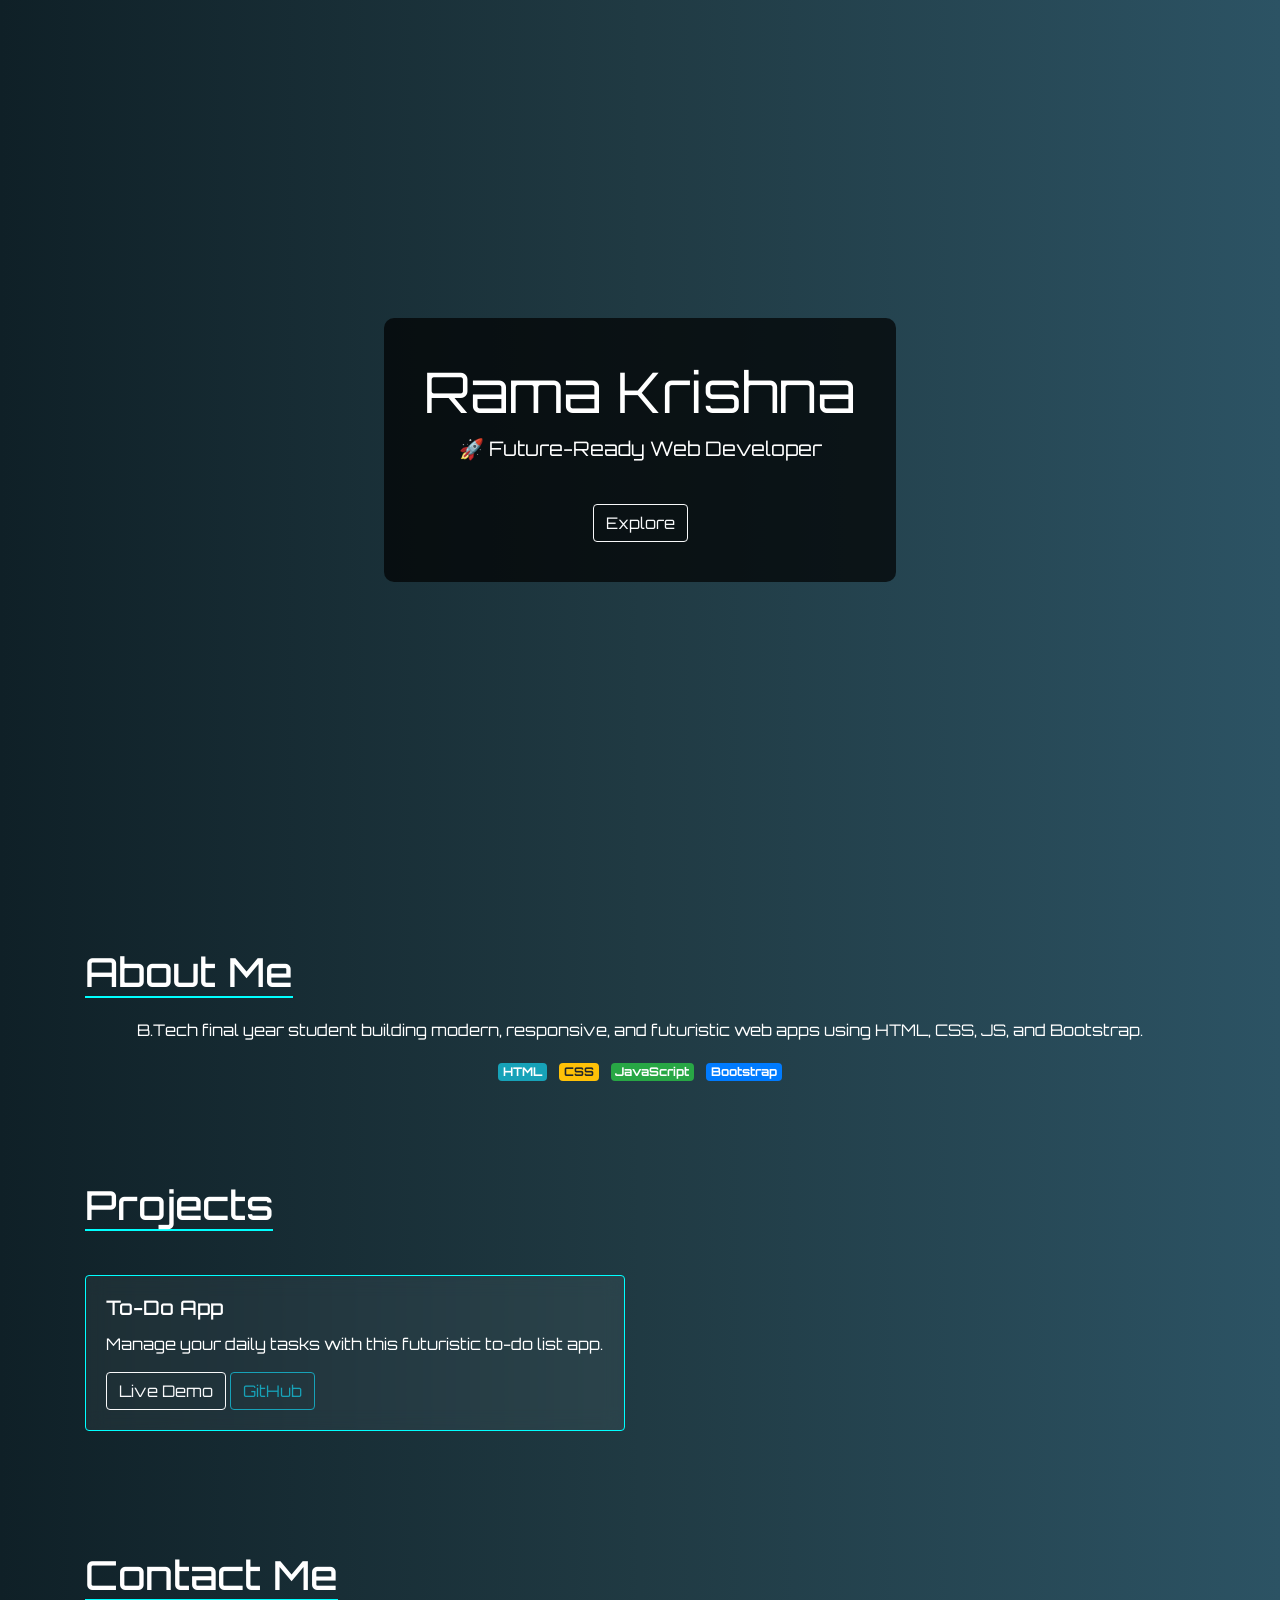
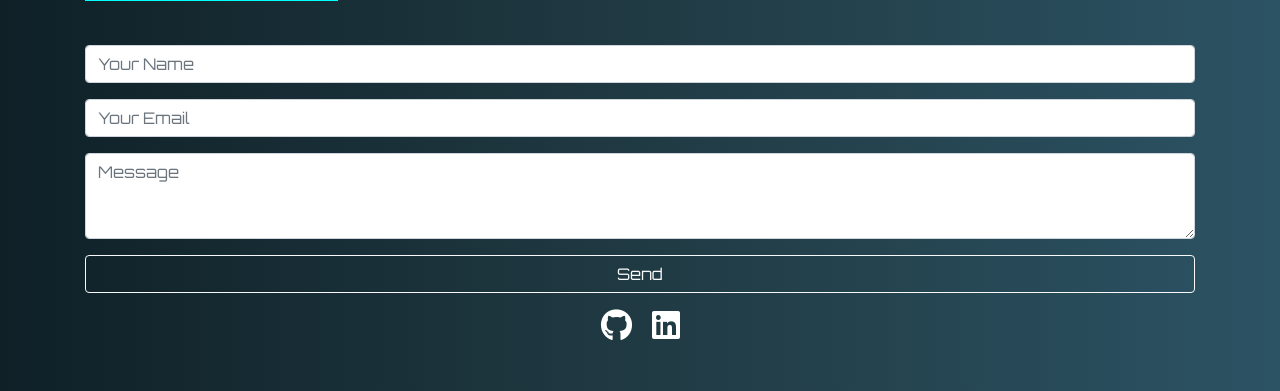
==== index.html @ 8abe4a3d "Add files via upload" ====
<!DOCTYPE html>
<html lang="en">
<head>
  <meta charset="UTF-8" />
  <meta name="viewport" content="width=device-width, initial-scale=1.0"/>
  <title>Rama Krishna | Web Developer</title>
  <link rel="stylesheet" href="https://stackpath.bootstrapcdn.com/bootstrap/4.5.2/css/bootstrap.min.css"/>
  <link rel="stylesheet" href="style.css"/>
  <link rel="stylesheet" href="https://cdnjs.cloudflare.com/ajax/libs/font-awesome/6.0.0-beta3/css/all.min.css"/>
  <link href="https://fonts.googleapis.com/css2?family=Orbitron:wght@400;700&display=swap" rel="stylesheet">
   <link rel="icon" href="image.png">
</head>
<body>

  <!-- Home Section -->
  <header class="text-center text-white futuristic-header">
    <div class="overlay">
      <h1 class="display-4">Rama Krishna</h1>
      <p class="lead">🚀 Future-Ready Web Developer</p>
      <a href="#about" class="btn btn-outline-light mt-4">Explore</a>
    </div>
  </header>

  <!-- About Section -->
  <section class="container text-white py-5" id="about">
    <h2 class="text-center futuristic-title">About Me</h2>
    <p class="text-center">B.Tech final year student building modern, responsive, and futuristic web apps using HTML, CSS, JS, and Bootstrap.</p>
    <div class="text-center mt-3">
      <span class="badge badge-info m-1">HTML</span>
      <span class="badge badge-warning m-1">CSS</span>
      <span class="badge badge-success m-1">JavaScript</span>
      <span class="badge badge-primary m-1">Bootstrap</span>
    </div>
  </section>

  <!-- Projects Section -->
  <section class="container text-white py-5" id="projects">
    <h2 class="text-center futuristic-title">Projects</h2>
    <div class="row mt-4">
      <div class="col-md-6 mb-4">
        <div class="card futuristic-card">
          
          <div class="card-body">
            <h5 class="card-title">To-Do App</h5>
            <p class="card-text">Manage your daily tasks with this futuristic to-do list app.</p>
            <a href="https://ramakrishna-143.github.io/SSTIMS250501/" class="btn btn-outline-light">Live Demo</a>
            <a href="https://github.com/ramakrishna-143/SSTIMS250501.git" class="btn btn-outline-info">GitHub</a>
          </div>
        </div>
      </div>
    </div>
  </section>

  <!-- Contact Section -->
  <section class="container text-white py-5" id="contact">
    <h2 class="text-center futuristic-title">Contact Me</h2>
    <form class="mt-4">
      <div class="form-group">
        <input type="text" class="form-control" placeholder="Your Name"/>
      </div>
      <div class="form-group">
        <input type="email" class="form-control" placeholder="Your Email"/>
      </div>
      <div class="form-group">
        <textarea class="form-control" rows="3" placeholder="Message"></textarea>
      </div>
      <button class="btn btn-outline-light btn-block">Send</button>
    </form>
    <div class="text-center mt-3">
      <a href="https://github.com/ramakrishna-143/"><i class="fab fa-github fa-2x text-white mx-2"></i></a>
      <a href="https://www.linkedin.com/in/rama-krishna-varanasu-b5a072350?utm_source=share&utm_campaign=share_via&utm_content=profile&utm_medium=android_app"><i class="fab fa-linkedin fa-2x text-white mx-2"></i></a>
    </div>
  </section>

  <script src="script.js"></script>
</body>
</html>
---- style.css ----
body {
  font-family: 'Orbitron', sans-serif;
 background: linear-gradient(to right, #0f2027, #203a43, #2c5364);
  margin: 0;
}
.futuristic-header {
  height: 100vh;
  background: url('https://images.unsplash.com/photo-1549921296-3a6b85e4f1cb?auto=format&fit=crop&w=1350&q=80') center/cover no-repeat;
  display: flex;
  align-items: center;
  justify-content: center;
  position: relative;
}
.futuristic-header .overlay {
  background-color: rgba(0, 0, 0, 0.7);
  padding: 40px;
  border-radius: 10px;
}
.futuristic-title {
  font-size: 2.5rem;
  border-bottom: 2px solid #0ff;
  display: inline-block;
  margin-bottom: 20px;
}
.futuristic-card {
  background: rgba(255, 255, 255, 0.05);
  border: 1px solid #0ff;
  backdrop-filter: blur(10px);
}
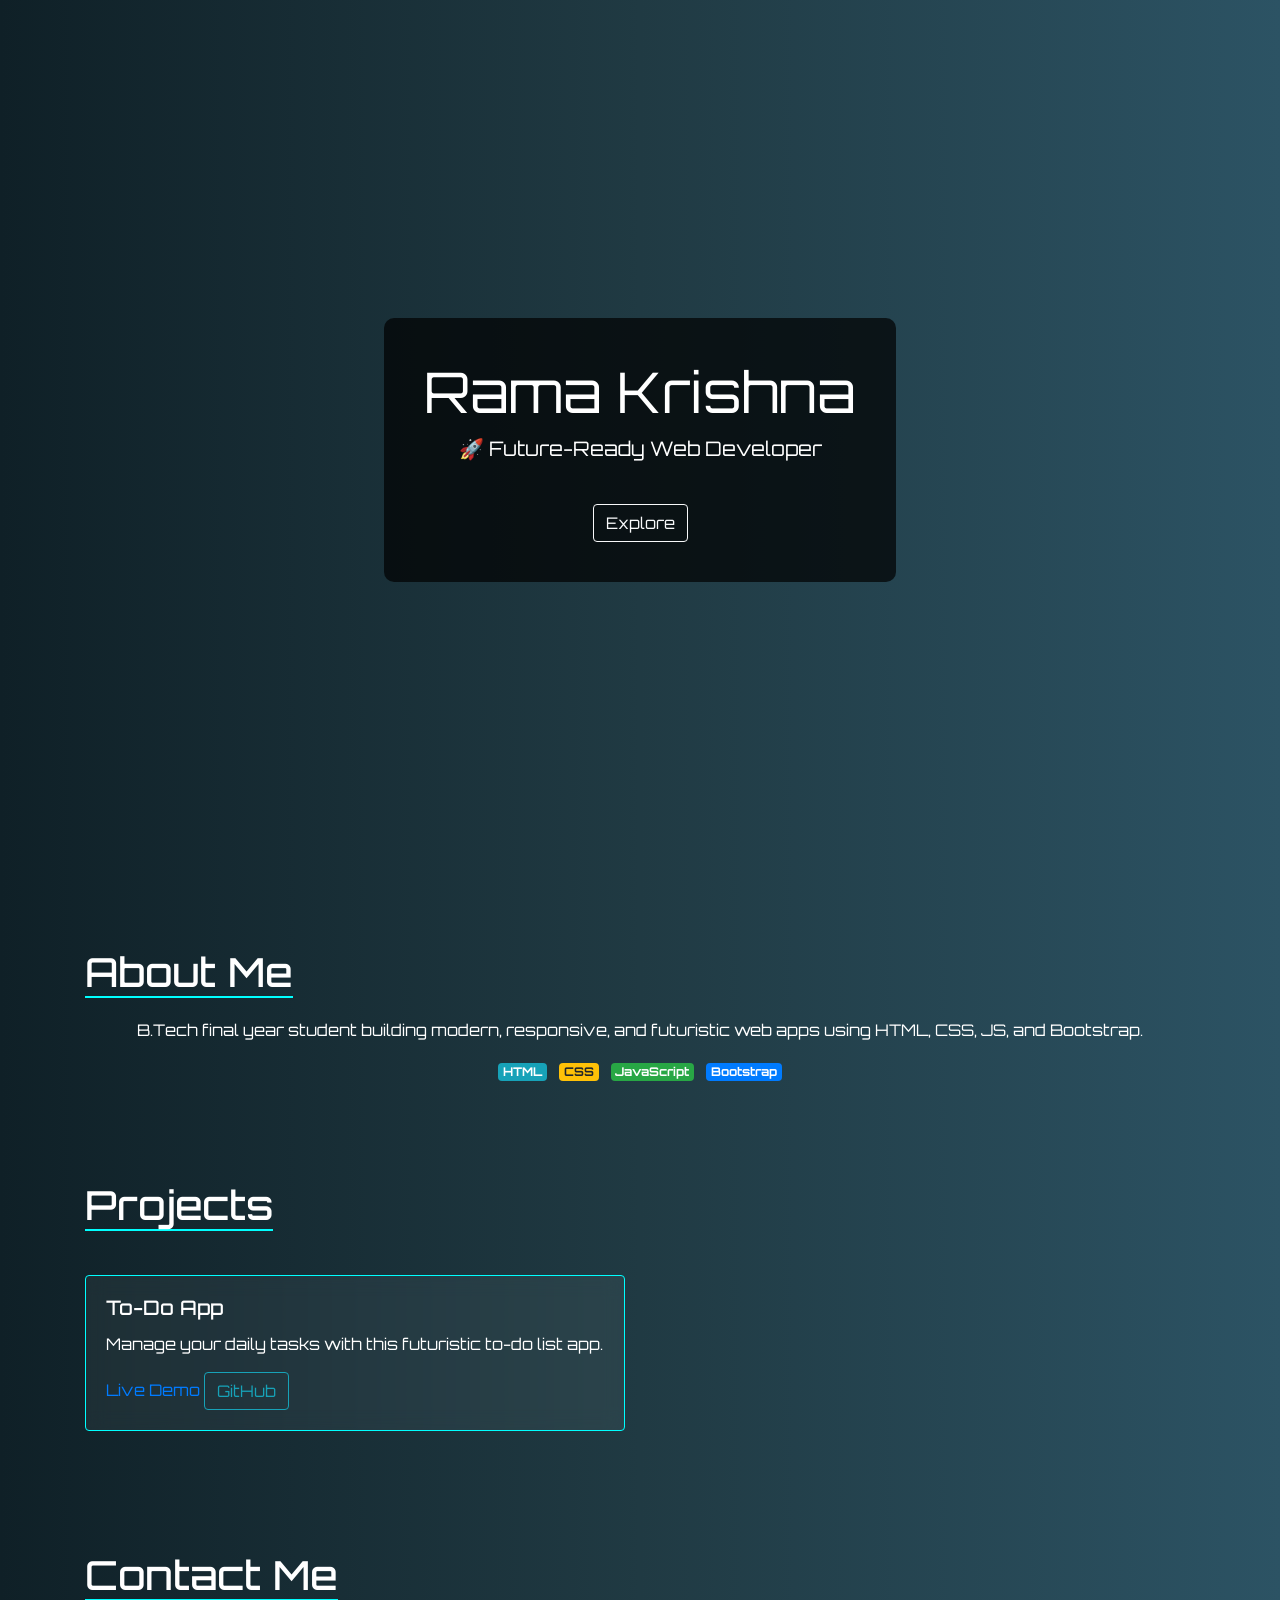
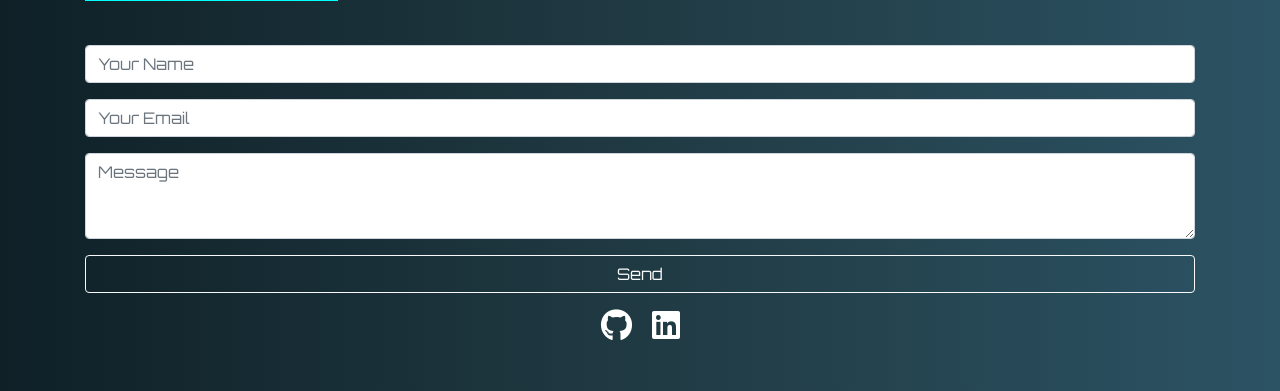
==== commit c99f5087: "Update index.html" ====
--- a/index.html
+++ b/index.html
@@ -43,7 +43,7 @@
           <div class="card-body">
             <h5 class="card-title">To-Do App</h5>
             <p class="card-text">Manage your daily tasks with this futuristic to-do list app.</p>
-            <a href="https://ramakrishna-143.github.io/SSTIMS250501/" class="btn btn-outline-light">Live Demo</a>
+            <a href="https://ramakrishna-143.github.io/Student-task-manager/">Live Demo</a>
             <a href="https://github.com/ramakrishna-143/SSTIMS250501.git" class="btn btn-outline-info">GitHub</a>
           </div>
         </div>
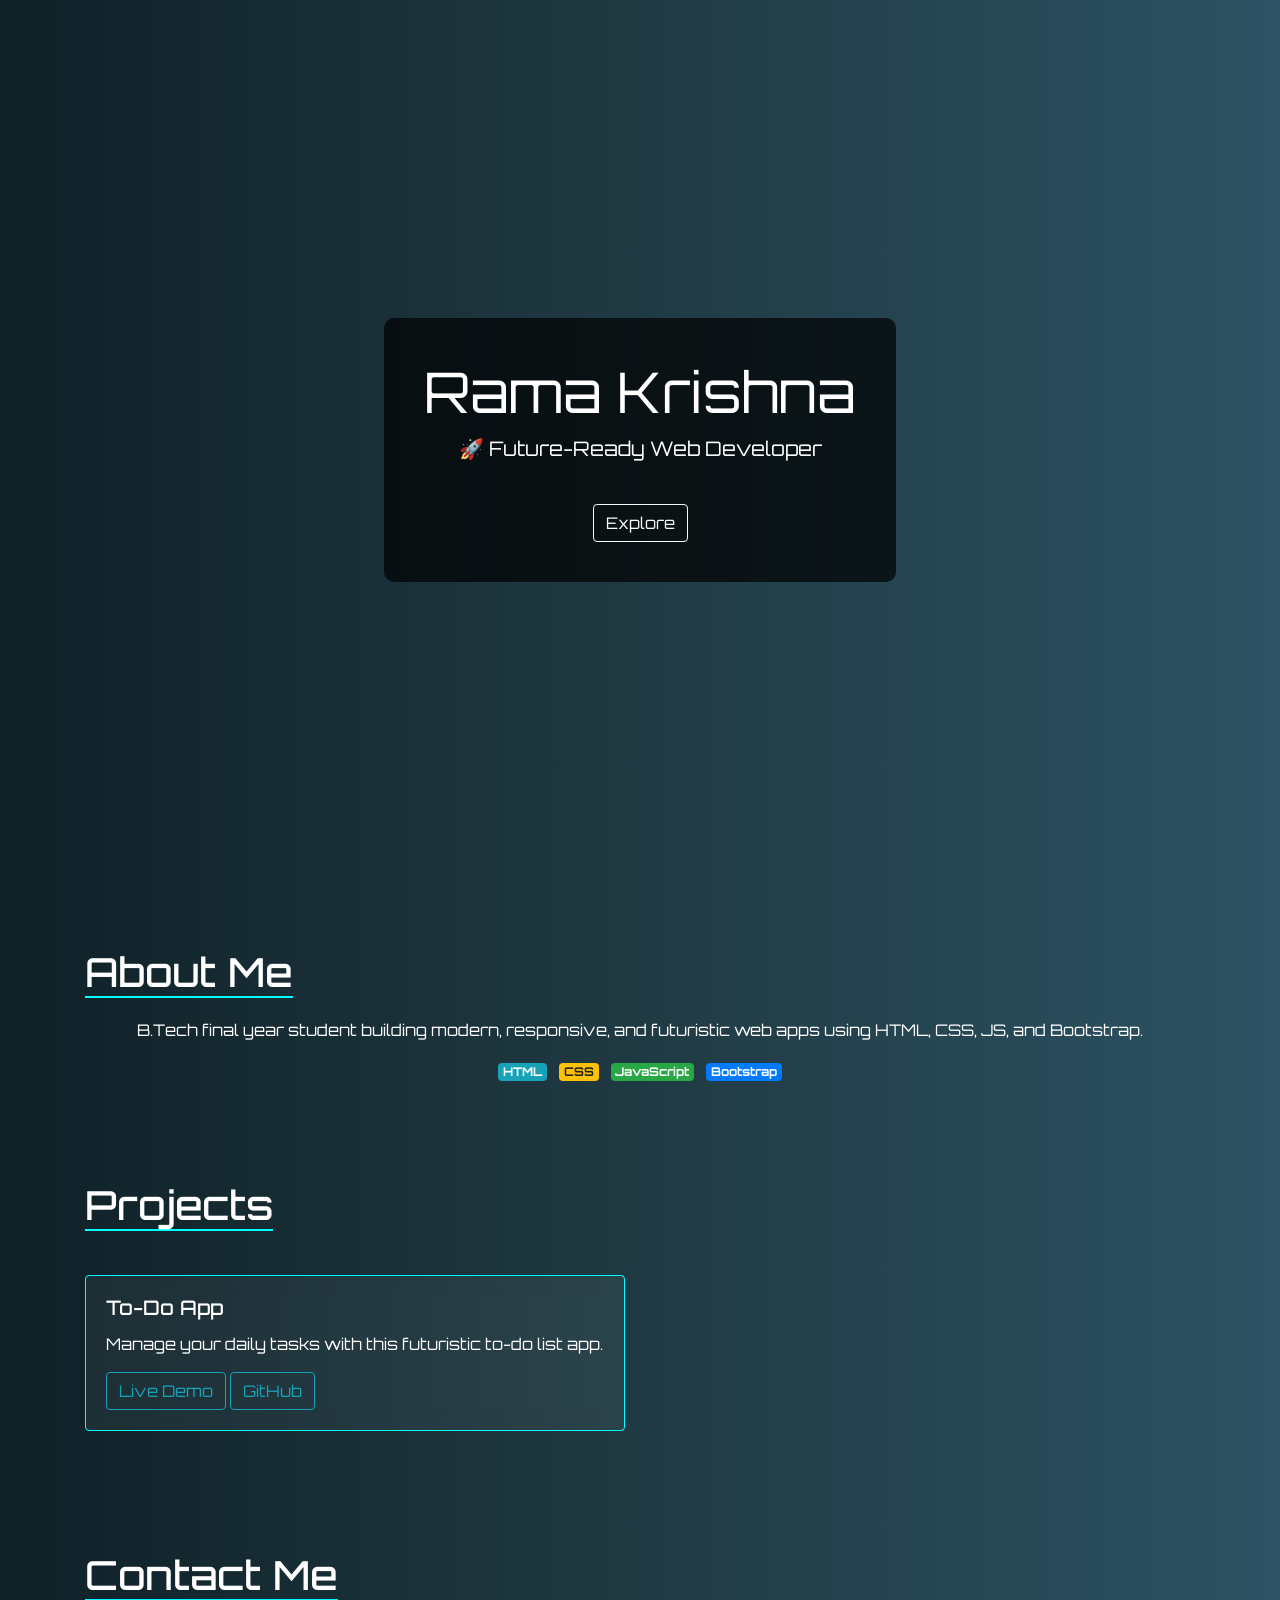
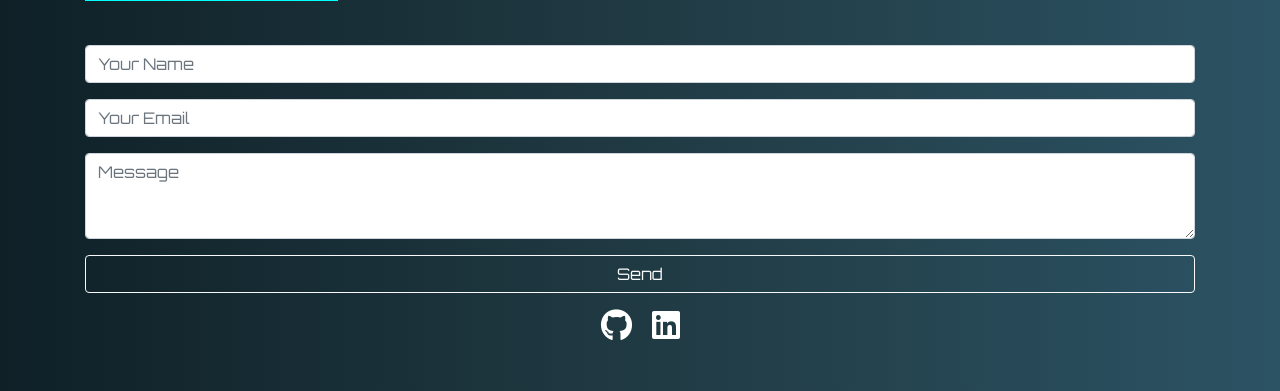
==== commit 34a9ec60: "Update index.html" ====
--- a/index.html
+++ b/index.html
@@ -43,8 +43,8 @@
           <div class="card-body">
             <h5 class="card-title">To-Do App</h5>
             <p class="card-text">Manage your daily tasks with this futuristic to-do list app.</p>
-            <a href="https://ramakrishna-143.github.io/Student-task-manager/">Live Demo</a>
-            <a href="https://github.com/ramakrishna-143/SSTIMS250501.git" class="btn btn-outline-info">GitHub</a>
+            <a href="https://ramakrishna-143.github.io/Student-task-manager/"class="btn btn-outline-info" >Live Demo</a>
+            <a href="https://github.com/ramakrishna-143/Student-task-manager.git" class="btn btn-outline-info">GitHub</a>
           </div>
         </div>
       </div>
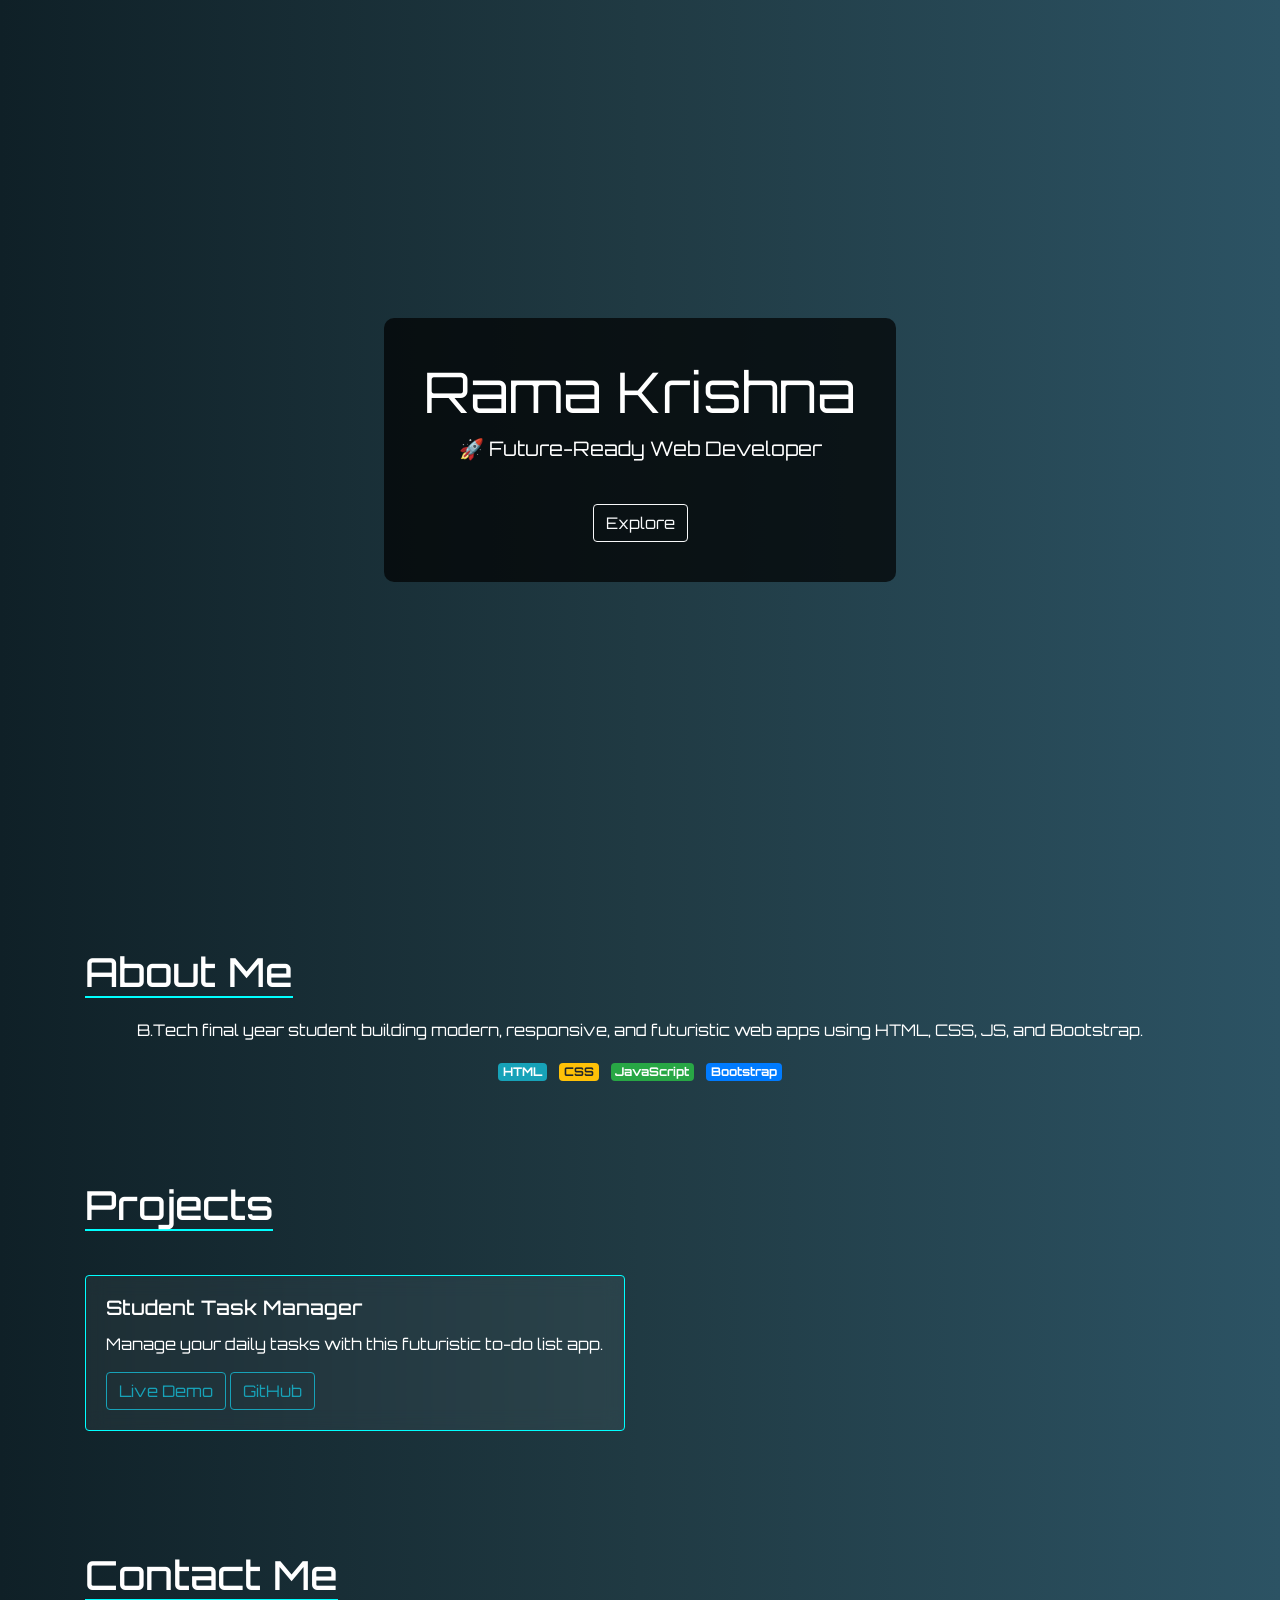
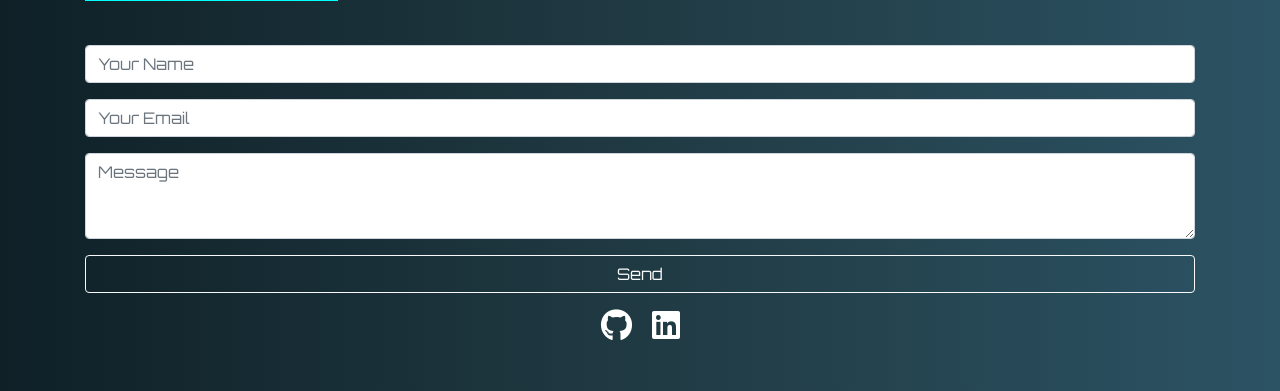
==== commit d268c2b7: "Update index.html" ====
--- a/index.html
+++ b/index.html
@@ -41,7 +41,7 @@
         <div class="card futuristic-card">
           
           <div class="card-body">
-            <h5 class="card-title">To-Do App</h5>
+            <h5 class="card-title">Student Task Manager</h5>
             <p class="card-text">Manage your daily tasks with this futuristic to-do list app.</p>
             <a href="https://ramakrishna-143.github.io/Student-task-manager/"class="btn btn-outline-info" >Live Demo</a>
             <a href="https://github.com/ramakrishna-143/Student-task-manager.git" class="btn btn-outline-info">GitHub</a>
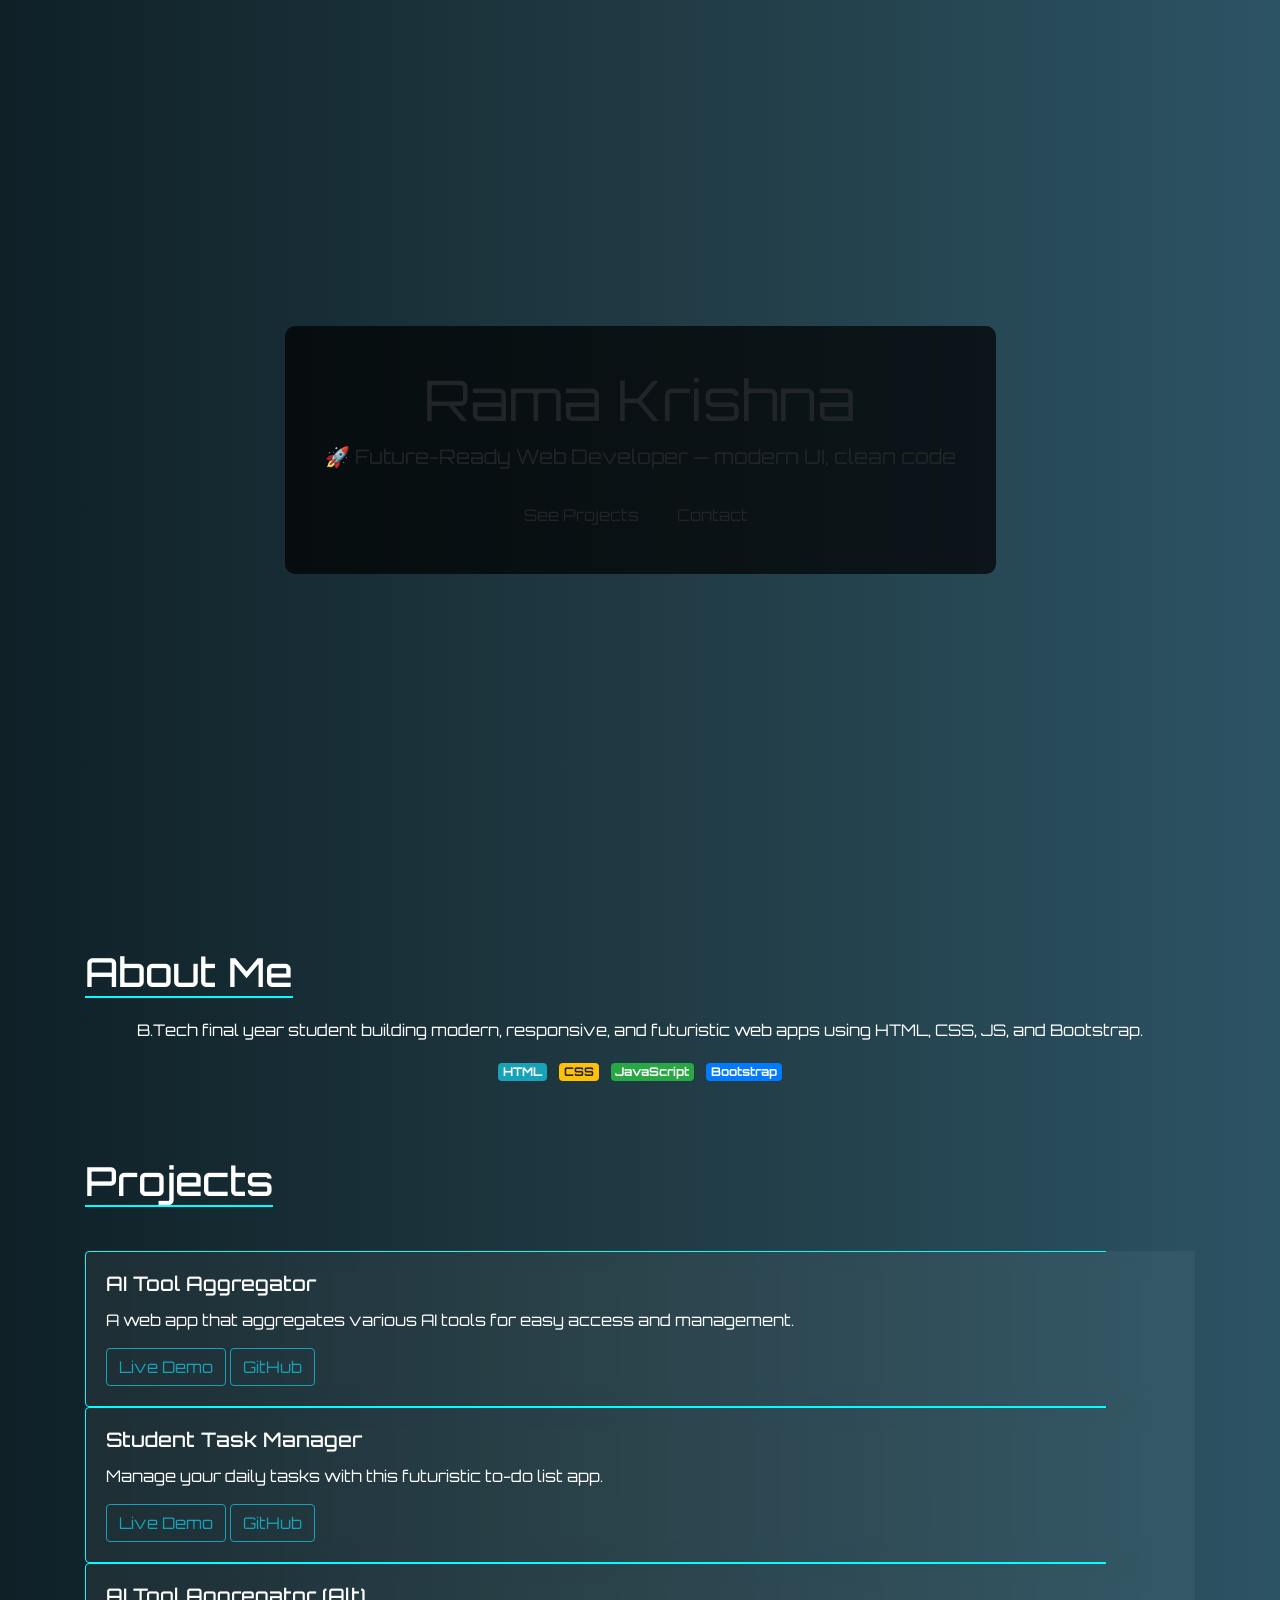
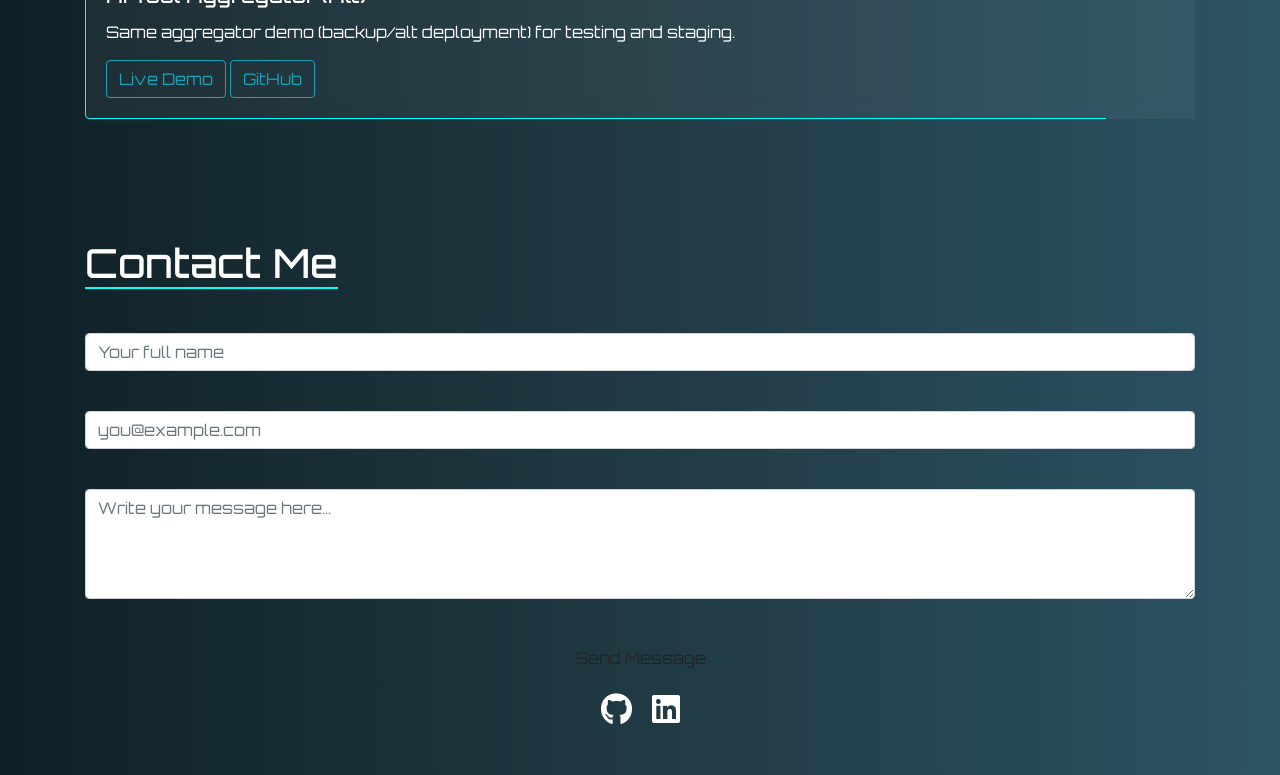
==== commit 3492d3aa: "Update index.html" ====
--- a/index.html
+++ b/index.html
@@ -10,14 +10,16 @@
   <link href="https://fonts.googleapis.com/css2?family=Orbitron:wght@400;700&display=swap" rel="stylesheet">
    <link rel="icon" href="image.png">
 </head>
-<body>
-
+<body style="background-color: #0d1117;">
   <!-- Home Section -->
-  <header class="text-center text-white futuristic-header">
+  <header class="text-center text-black futuristic-header" role="banner">
     <div class="overlay">
       <h1 class="display-4">Rama Krishna</h1>
-      <p class="lead">🚀 Future-Ready Web Developer</p>
-      <a href="#about" class="btn btn-outline-light mt-4">Explore</a>
+      <p class="lead">🚀 Future-Ready Web Developer — modern UI, clean code</p>
+      <div class="hero-ctas mt-4">
+        <a href="#projects" class="btn btn-primary-cta mr-2" aria-label="See my projects">See Projects</a>
+        <a href="#contact" class="btn btn-primary-cta mr-2" aria-label="Contact me">Contact</a>
+      </div>
     </div>
   </header>
 
@@ -34,38 +36,72 @@
   </section>
 
   <!-- Projects Section -->
-  <section class="container text-white py-5" id="projects">
+  <section class="container text-white py-4 alt-section" id="projects">
     <h2 class="text-center futuristic-title">Projects</h2>
-    <div class="row mt-4">
-      <div class="col-md-6 mb-4">
+    <div class="projects-grid mt-4">
+      <article class="project-card fade-up">
         <div class="card futuristic-card">
-          
+          <div class="card-body">
+            <h5 class="card-title">AI Tool Aggregator</h5>
+            <p class="card-text">A web app that aggregates various AI tools for easy access and management.</p>
+            <div class="card-ctas">
+              <a href="https://ramakrishna-143.github.io/Ai-Aggregator-Frontend/" class="btn btn-outline-info">Live Demo</a>
+              <a href="https://github.com/ramakrishna-143/Ai-Aggregator-Frontend.git" class="btn btn-outline-info">GitHub</a>
+            </div>
+          </div>
+        </div>
+      </article>
+
+      <article class="project-card fade-up">
+        <div class="card futuristic-card">
           <div class="card-body">
             <h5 class="card-title">Student Task Manager</h5>
             <p class="card-text">Manage your daily tasks with this futuristic to-do list app.</p>
-            <a href="https://ramakrishna-143.github.io/Student-task-manager/"class="btn btn-outline-info" >Live Demo</a>
-            <a href="https://github.com/ramakrishna-143/Student-task-manager.git" class="btn btn-outline-info">GitHub</a>
+            <div class="card-ctas">
+              <a href="https://ramakrishna-143.github.io/Student-task-manager/" class="btn btn-outline-info">Live Demo</a>
+              <a href="https://github.com/ramakrishna-143/Student-task-manager.git" class="btn btn-outline-info">GitHub</a>
+            </div>
           </div>
         </div>
-      </div>
+      </article>
+
+      <article class="project-card fade-up">
+        <div class="card futuristic-card">
+          <div class="card-body">
+            <h5 class="card-title">AI Tool Aggregator (Alt)</h5>
+            <p class="card-text">Same aggregator demo (backup/alt deployment) for testing and staging.</p>
+            <div class="card-ctas">
+              <a href="#" class="btn btn-outline-info">Live Demo</a>
+              <a href="#" class="btn btn-outline-info">GitHub</a>
+            </div>
+          </div>
+        </div>
+      </article>
+
     </div>
   </section>
-
+  <br/>
+  <br/>
   <!-- Contact Section -->
-  <section class="container text-white py-5" id="contact">
+  <section class="container text-white py-5 alt-section" id="contact">
     <h2 class="text-center futuristic-title">Contact Me</h2>
-    <form class="mt-4">
-      <div class="form-group">
-        <input type="text" class="form-control" placeholder="Your Name"/>
-      </div>
-      <div class="form-group">
-        <input type="email" class="form-control" placeholder="Your Email"/>
-      </div>
-      <div class="form-group">
-        <textarea class="form-control" rows="3" placeholder="Message"></textarea>
-      </div>
-      <button class="btn btn-outline-light btn-block">Send</button>
-    </form>
+    <div class="form-card mt-4">
+      <form class="" >
+        <div class="form-group form-floating">
+          <input id="cf-name" name="name" type="text" class="form-control" placeholder="Your full name" required />
+          <label for="cf-name" class="floating"></label>
+        </div>
+        <div class="form-group form-floating">
+          <input id="cf-email" name="email" type="email" class="form-control" placeholder="you@example.com" required />
+          <label for="cf-email" class="floating"></label>
+        </div>
+        <div class="form-group form-floating">
+          <textarea id="cf-message" name="message" class="form-control" rows="4" placeholder="Write your message here..." required></textarea>
+          <label for="cf-message" class="floating"></label>
+        </div>
+        <button type="submit" class="btn btn-primary-cta btn-block"  id="scrollTopBtn">Send Message</button>
+      </form>
+    </div>
     <div class="text-center mt-3">
       <a href="https://github.com/ramakrishna-143/"><i class="fab fa-github fa-2x text-white mx-2"></i></a>
       <a href="https://www.linkedin.com/in/rama-krishna-varanasu-b5a072350?utm_source=share&utm_campaign=share_via&utm_content=profile&utm_medium=android_app"><i class="fab fa-linkedin fa-2x text-white mx-2"></i></a>
